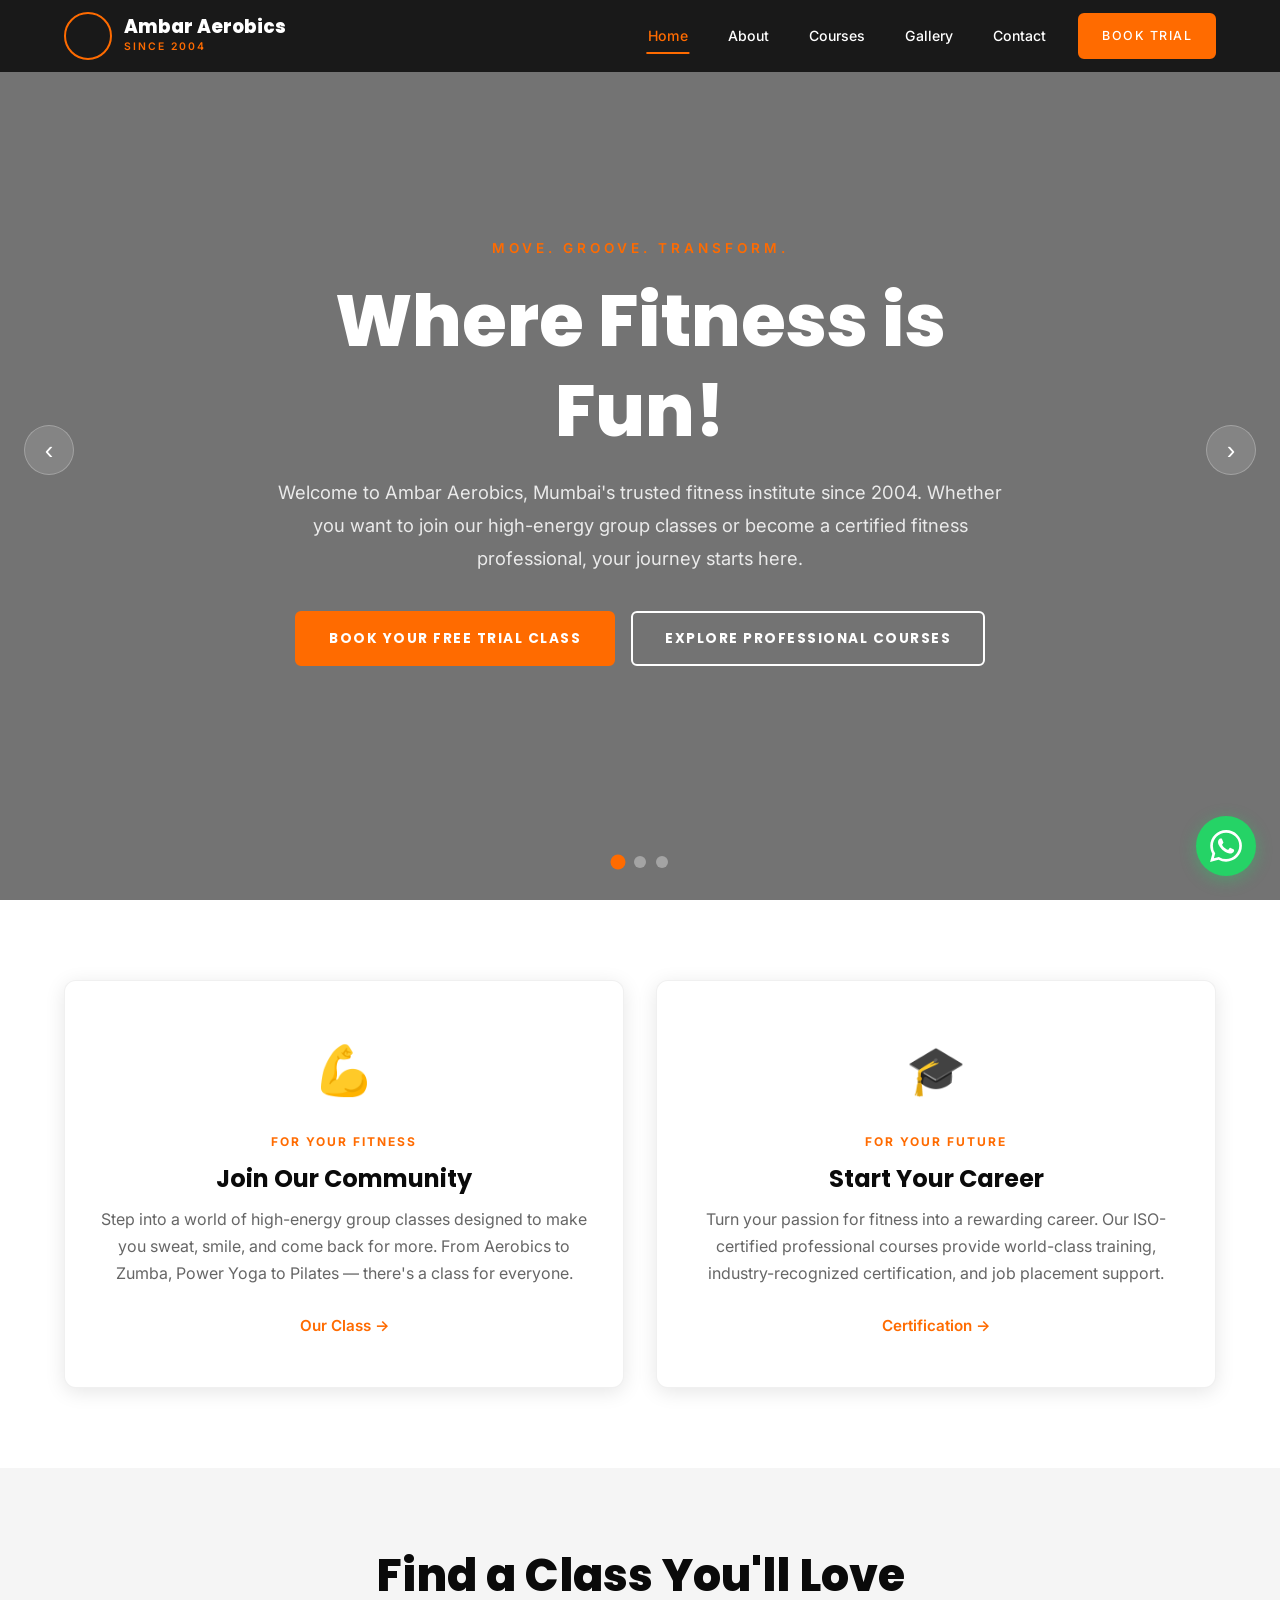
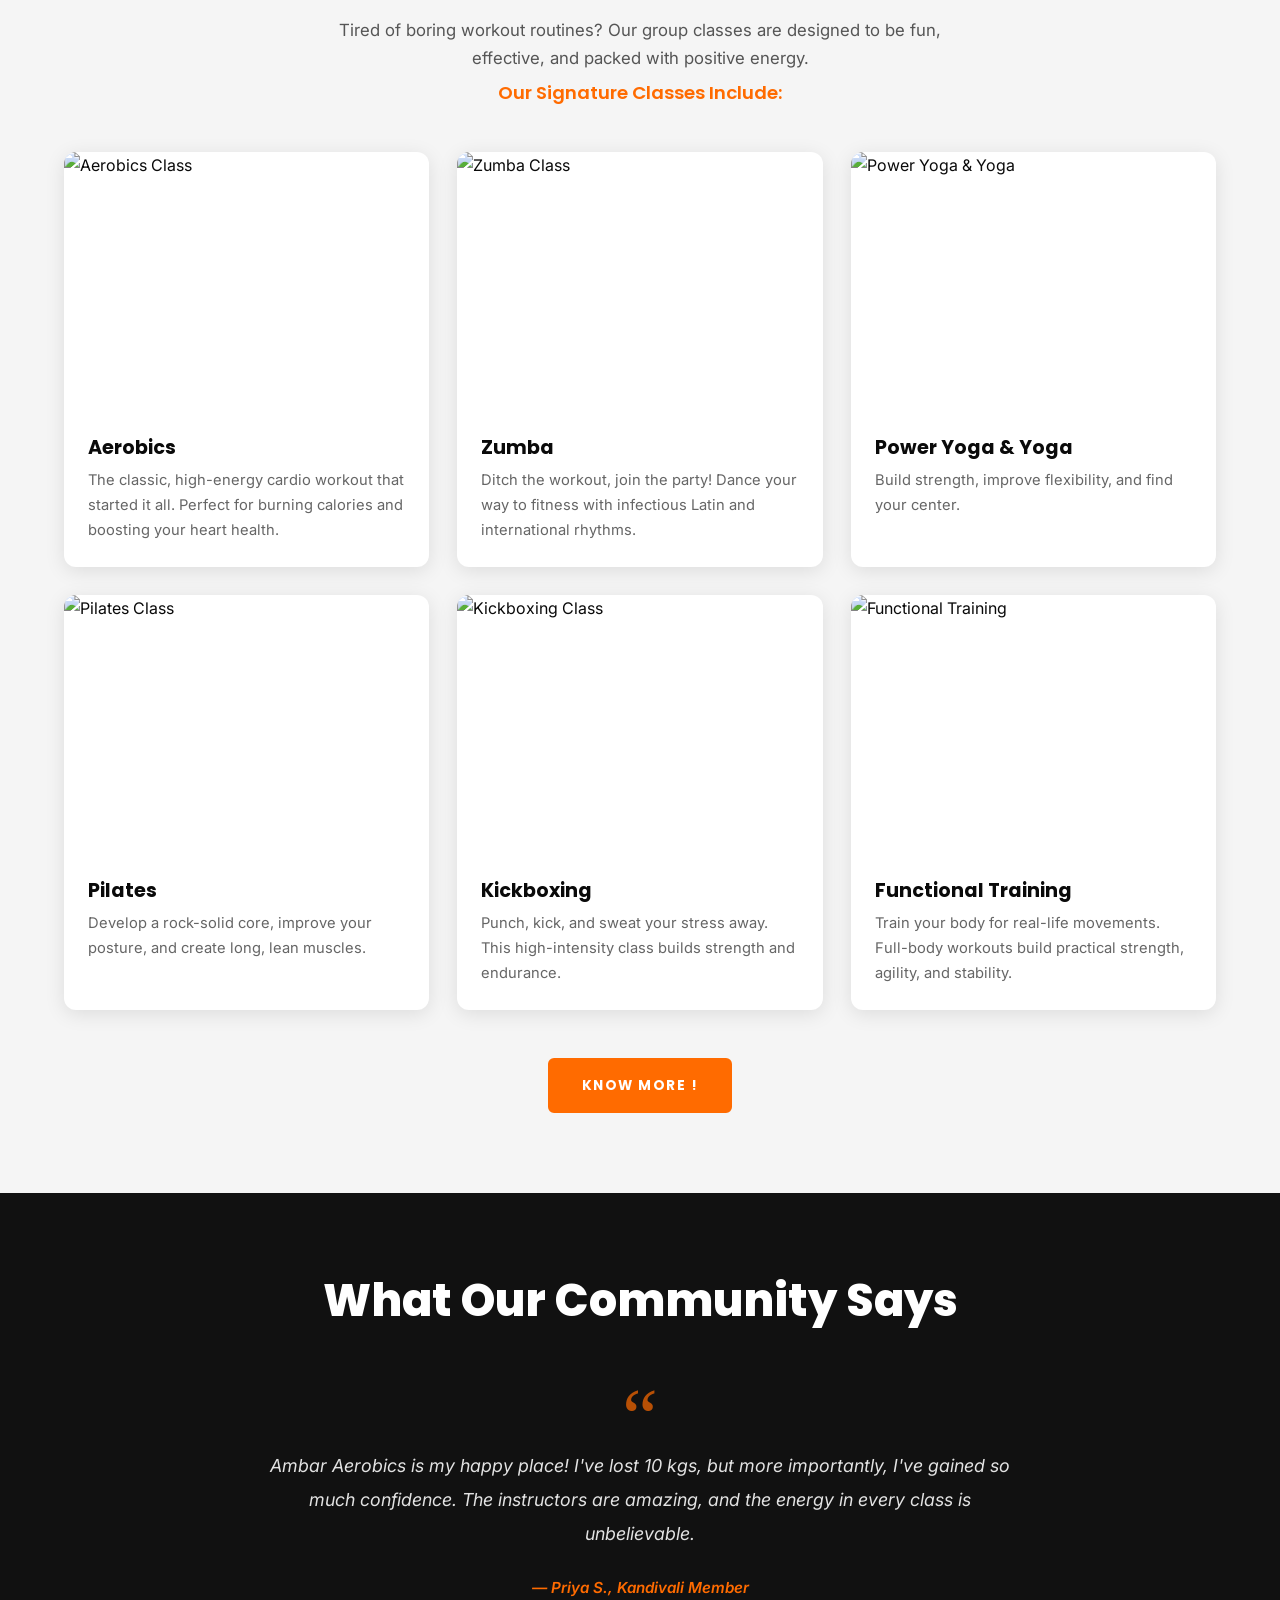
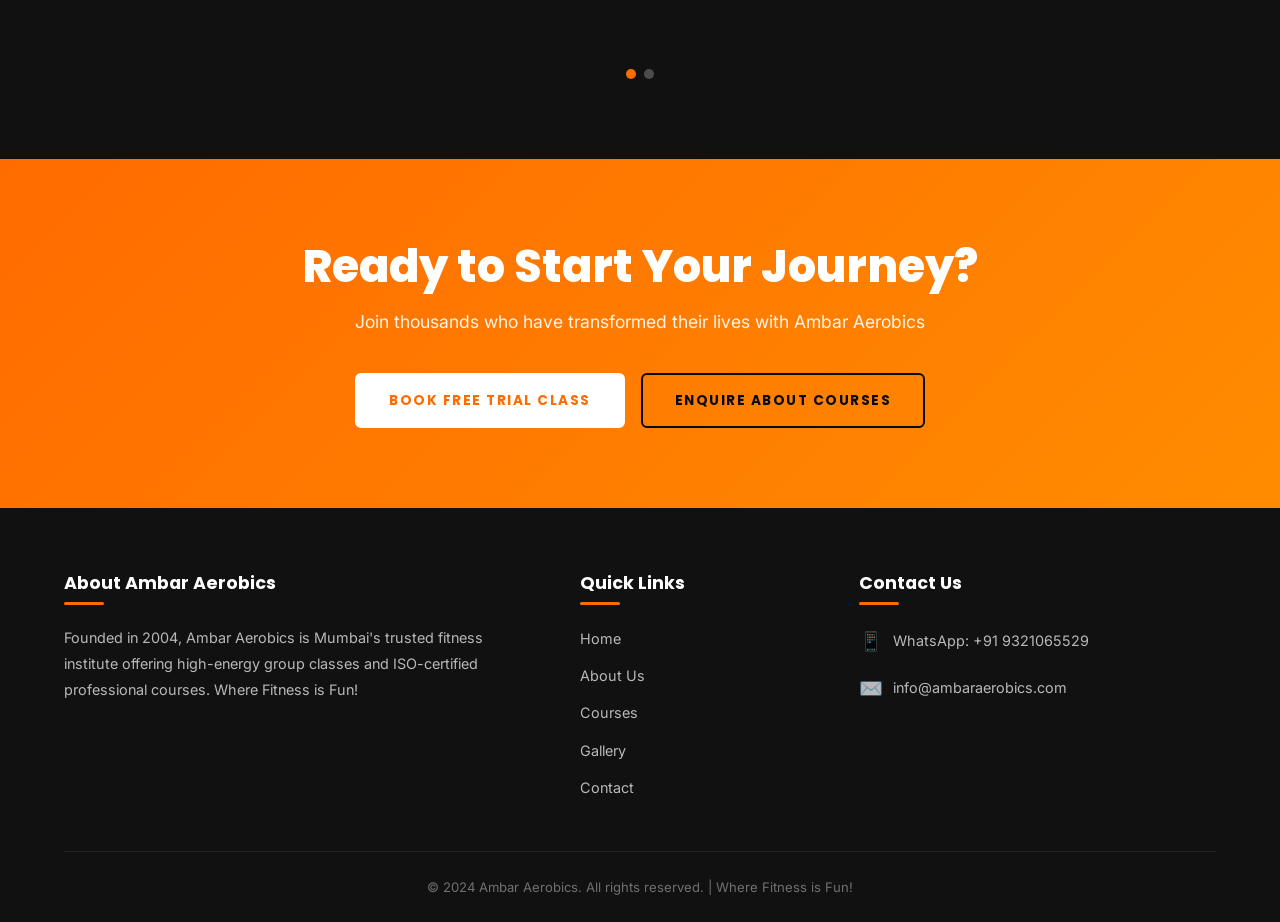
==== index.html @ 3e46b50f "Initial commit" ====
<!DOCTYPE html>
<html lang="en">
<head>
  <meta charset="UTF-8">
  <meta name="viewport" content="width=device-width, initial-scale=1.0">
  <meta name="description" content="Ambar Aerobics — Mumbai's trusted fitness institute since 2004. Join group classes like Aerobics, Zumba, Yoga, Pilates or become a certified fitness professional.">
  <title>Ambar Aerobics — Where Fitness is Fun! | Mumbai's Trusted Fitness Institute</title>
  <link rel="stylesheet" href="css/style.css">
</head>
<body>

  <!-- ========== NAVBAR ========== -->
  <nav class="navbar" id="navbar">
    <div class="container">
      <a href="index.html" class="nav-brand">
        <img src="images/logo.jpeg" alt="Ambar Aerobics Logo" loading="lazy">
        <div class="nav-brand-text">
          <span class="brand-name">Ambar Aerobics</span>
          <span class="brand-sub">Since 2004</span>
        </div>
      </a>
      <button class="hamburger" aria-label="Toggle navigation">☰</button>
      <div class="nav-links">
        <a href="index.html">Home</a>
        <a href="about.html">About</a>
        <a href="courses.html">Courses</a>
        <a href="gallery.html">Gallery</a>
        <a href="contact.html">Contact</a>
        <a href="contact.html" class="btn btn-primary">Book Trial</a>
      </div>
    </div>
  </nav>

  <!-- ========== HERO SECTION ========== -->
  <section class="hero" id="hero">
    <div class="hero-slider">
      <div class="hero-slide active" style="background-image: url('https://images.unsplash.com/photo-1571019613454-1cb2f99b2d8b?q=80&w=1800&auto=format&fit=crop');"></div>
      <div class="hero-slide" style="background-image: url('https://images.unsplash.com/photo-1548690312-e3b507d8c110?q=80&w=1800&auto=format&fit=crop');"></div>
      <div class="hero-slide" style="background-image: url('https://images.unsplash.com/photo-1540497077202-7c8a3999166f?q=80&w=1800&auto=format&fit=crop');"></div>
    </div>
    <div class="hero-overlay"></div>

    <div class="hero-content">
      <span class="hero-label">Move. Groove. Transform.</span>
      <h1>Where Fitness is Fun!</h1>
      <p>Welcome to Ambar Aerobics, Mumbai's trusted fitness institute since 2004. Whether you want to join our high-energy group classes or become a certified fitness professional, your journey starts here.</p>
      <div class="hero-buttons">
        <a href="contact.html" class="btn btn-primary">Book Your FREE Trial Class</a>
        <a href="courses.html" class="btn btn-ghost">Explore Professional Courses</a>
      </div>
    </div>

    <button class="hero-arrow prev" aria-label="Previous slide">&#8249;</button>
    <button class="hero-arrow next" aria-label="Next slide">&#8250;</button>

    <div class="hero-dots">
      <button class="hero-dot active" aria-label="Go to slide 1"></button>
      <button class="hero-dot" aria-label="Go to slide 2"></button>
      <button class="hero-dot" aria-label="Go to slide 3"></button>
    </div>
  </section>

  <!-- ========== TWO CARDS SECTION ========== -->
  <section class="two-cards section-padding" id="two-cards">
    <div class="container">
      <div class="two-cards-grid">
        <div class="two-card">
          <span class="card-emoji">💪</span>
          <span class="card-label">For Your Fitness</span>
          <h3>Join Our Community</h3>
          <p>Step into a world of high-energy group classes designed to make you sweat, smile, and come back for more. From Aerobics to Zumba, Power Yoga to Pilates — there's a class for everyone.</p>
          <a href="contact.html" class="card-link">Our Class →</a>
        </div>
        <div class="two-card">
          <span class="card-emoji">🎓</span>
          <span class="card-label">For Your Future</span>
          <h3>Start Your Career</h3>
          <p>Turn your passion for fitness into a rewarding career. Our ISO-certified professional courses provide world-class training, industry-recognized certification, and job placement support.</p>
          <a href="courses.html" class="card-link">Certification →</a>
        </div>
      </div>
    </div>
  </section>

  <!-- ========== CLASSES GRID ========== -->
  <section class="classes-section section-padding" id="classes">
    <div class="container">
      <div class="section-header">
        <h2>Find a Class You'll Love</h2>
        <p>Tired of boring workout routines? Our group classes are designed to be fun, effective, and packed with positive energy.</p>
        <h3>Our Signature Classes Include:</h3>
      </div>

      <div class="classes-grid">
        <div class="class-card">
          <img src="https://e1.pxfuel.com/desktop-wallpaper/224/149/desktop-wallpaper-aerobics-aerobic.jpg" alt="Aerobics Class" loading="lazy">
          <div class="class-card-body">
            <h3>Aerobics</h3>
            <p>The classic, high-energy cardio workout that started it all. Perfect for burning calories and boosting your heart health.</p>
          </div>
        </div>
        <div class="class-card">
          <img src="https://media.istockphoto.com/id/485457702/photo/kickboxing-class.jpg?s=612x612&w=0&k=20&c=kY1VcIXYIoWFGN4fEH0fjs4ou0a2CyVv_e_tvgJFcYo=" alt="Zumba Class" loading="lazy">
          <div class="class-card-body">
            <h3>Zumba</h3>
            <p>Ditch the workout, join the party! Dance your way to fitness with infectious Latin and international rhythms.</p>
          </div>
        </div>
        <div class="class-card">
          <img src="https://t3.ftcdn.net/jpg/03/27/38/44/360_F_327384402_NzqnEUPS2qjwBzs7imQZPN9wRd4B6c4K.jpg" alt="Power Yoga & Yoga" loading="lazy">
          <div class="class-card-body">
            <h3>Power Yoga &amp; Yoga</h3>
            <p>Build strength, improve flexibility, and find your center.</p>
          </div>
        </div>
        <div class="class-card">
          <img src="https://images.ctfassets.net/ipjoepkmtnha/46EH5kpyNtUfIhJmtWwrTu/e3d099cd2abfc864a68bed508a250cb9/pilates-at-home-article-hero-02.jpg" alt="Pilates Class" loading="lazy">
          <div class="class-card-body">
            <h3>Pilates</h3>
            <p>Develop a rock-solid core, improve your posture, and create long, lean muscles.</p>
          </div>
        </div>
        <div class="class-card">
          <img src="https://www.sustainhealth.fit/wp-content/uploads/2020/07/Here%E2%80%99s-Why-You-Should-Get-Into-Kickboxing-scaled.jpg" alt="Kickboxing Class" loading="lazy">
          <div class="class-card-body">
            <h3>Kickboxing</h3>
            <p>Punch, kick, and sweat your stress away. This high-intensity class builds strength and endurance.</p>
          </div>
        </div>
        <div class="class-card">
          <img src="https://images.unsplash.com/photo-1571019613454-1cb2f99b2d8b?q=80&w=1800&auto=format&fit=crop" alt="Functional Training" loading="lazy">
          <div class="class-card-body">
            <h3>Functional Training</h3>
            <p>Train your body for real-life movements. Full-body workouts build practical strength, agility, and stability.</p>
          </div>
        </div>
      </div>

      <div class="classes-cta">
        <a href="about.html" class="btn btn-primary">Know More !</a>
      </div>
    </div>
  </section>

  <!-- ========== TESTIMONIALS ========== -->
  <section class="testimonials section-padding" id="testimonials">
    <div class="container">
      <div class="section-header">
        <h2 style="color: var(--white);">What Our Community Says</h2>
      </div>

      <div class="testimonial-slider">
        <div class="testimonial-slide active">
          <div class="testimonial-quote-mark">&ldquo;</div>
          <blockquote>Ambar Aerobics is my happy place! I've lost 10 kgs, but more importantly, I've gained so much confidence. The instructors are amazing, and the energy in every class is unbelievable.</blockquote>
          <span class="testimonial-author">— Priya S., Kandivali Member</span>
        </div>
        <div class="testimonial-slide">
          <div class="testimonial-quote-mark">&ldquo;</div>
          <blockquote>I took the Yoga Teacher Training course here. The curriculum was so detailed, and Mr. Ambar's personal guidance was priceless. I got a job at a top studio just one month after graduating. Thank you!</blockquote>
          <span class="testimonial-author">— Rohan V., Certified Instructor</span>
        </div>
      </div>

      <div class="testimonial-dots">
        <button class="testimonial-dot active" aria-label="Testimonial 1"></button>
        <button class="testimonial-dot" aria-label="Testimonial 2"></button>
      </div>
    </div>
  </section>

  <!-- ========== CTA BANNER ========== -->
  <section class="cta-banner section-padding" id="cta-banner">
    <div class="container">
      <h2>Ready to Start Your Journey?</h2>
      <p>Join thousands who have transformed their lives with Ambar Aerobics</p>
      <div class="hero-buttons">
        <a href="https://wa.me/919321065529?text=Hello!%20I%20want%20to%20book%20a%20FREE%20trial%20class%20at%20Ambar%20Aerobics" target="_blank" rel="noopener" class="btn btn-white">Book FREE Trial Class</a>
        <a href="https://wa.me/919321065529?text=Hello!%20I%20want%20to%20know%20more%20about%20professional%20courses%20at%20Ambar%20Aerobics" target="_blank" rel="noopener" class="btn btn-dark-outline" style="border-color: var(--dark); color: var(--dark);">Enquire About Courses</a>
      </div>
    </div>
  </section>

  <!-- ========== FOOTER ========== -->
  <footer class="site-footer">
    <div class="container">
      <div class="footer-grid">
        <div class="footer-col">
          <h4>About Ambar Aerobics</h4>
          <p>Founded in 2004, Ambar Aerobics is Mumbai's trusted fitness institute offering high-energy group classes and ISO-certified professional courses. Where Fitness is Fun!</p>
        </div>
        <div class="footer-col">
          <h4>Quick Links</h4>
          <ul>
            <li><a href="index.html">Home</a></li>
            <li><a href="about.html">About Us</a></li>
            <li><a href="courses.html">Courses</a></li>
            <li><a href="gallery.html">Gallery</a></li>
            <li><a href="contact.html">Contact</a></li>
          </ul>
        </div>
        <div class="footer-col">
          <h4>Contact Us</h4>
          <div class="footer-contact-item">
            <span>📱</span>
            <a href="https://wa.me/919321065529" target="_blank" rel="noopener">WhatsApp: +91 9321065529</a>
          </div>
          <div class="footer-contact-item">
            <span>✉️</span>
            <a href="mailto:info@ambaraerobics.com">info@ambaraerobics.com</a>
          </div>
        </div>
      </div>
      <div class="footer-bottom">
        &copy; 2024 Ambar Aerobics. All rights reserved. | Where Fitness is Fun!
      </div>
    </div>
  </footer>

  <!-- ========== WHATSAPP FLOATING BUTTON ========== -->
  <a href="https://wa.me/919321065529?text=Hello!%20I%20want%20to%20know%20more%20about%20Ambar%20Aerobics" target="_blank" rel="noopener" class="whatsapp-float" aria-label="Chat on WhatsApp">
    <svg xmlns="http://www.w3.org/2000/svg" viewBox="0 0 24 24"><path d="M17.472 14.382c-.297-.149-1.758-.867-2.03-.967-.273-.099-.471-.148-.67.15-.197.297-.767.966-.94 1.164-.173.199-.347.223-.644.075-.297-.15-1.255-.463-2.39-1.475-.883-.788-1.48-1.761-1.653-2.059-.173-.297-.018-.458.13-.606.134-.133.298-.347.446-.52.149-.174.198-.298.298-.497.099-.198.05-.371-.025-.52-.075-.149-.669-1.612-.916-2.207-.242-.579-.487-.5-.669-.51-.173-.008-.371-.01-.57-.01-.198 0-.52.074-.792.372-.272.297-1.04 1.016-1.04 2.479 0 1.462 1.065 2.875 1.213 3.074.149.198 2.096 3.2 5.077 4.487.709.306 1.262.489 1.694.625.712.227 1.36.195 1.871.118.571-.085 1.758-.719 2.006-1.413.248-.694.248-1.289.173-1.413-.074-.124-.272-.198-.57-.347m-5.421 7.403h-.004a9.87 9.87 0 01-5.031-1.378l-.361-.214-3.741.982.998-3.648-.235-.374a9.86 9.86 0 01-1.51-5.26c.001-5.45 4.436-9.884 9.888-9.884 2.64 0 5.122 1.03 6.988 2.898a9.825 9.825 0 012.893 6.994c-.003 5.45-4.437 9.884-9.885 9.884m8.413-18.297A11.815 11.815 0 0012.05 0C5.495 0 .16 5.335.157 11.892c0 2.096.547 4.142 1.588 5.945L.057 24l6.305-1.654a11.882 11.882 0 005.683 1.448h.005c6.554 0 11.89-5.335 11.893-11.893a11.821 11.821 0 00-3.48-8.413z"/></svg>
  </a>

  <!-- ========== SCROLL TO TOP ========== -->
  <button class="scroll-top" aria-label="Scroll to top">↑</button>

  <script src="js/main.js"></script>
</body>
</html>
---- css/style.css ----
/* ========================================
   AMBAR AEROBICS — MASTER STYLESHEET
   ======================================== */

/* ---------- Google Fonts ---------- */
@import url('https://fonts.googleapis.com/css2?family=Poppins:wght@400;600;700;800&family=Inter:wght@300;400;500;600&display=swap');

/* ---------- CSS Custom Properties ---------- */
:root {
  --orange: #FF6B00;
  --orange-dark: #e05e00;
  --orange-light: #FF8C00;
  --dark: #0a0a0a;
  --dark-alt: #111111;
  --dark-card: #1a1a1a;
  --grey: #f5f5f5;
  --grey-mid: #e0e0e0;
  --white: #ffffff;
  --text-muted: #b0b0b0;
  --shadow: 0 4px 20px rgba(0, 0, 0, 0.1);
  --shadow-lg: 0 8px 32px rgba(0, 0, 0, 0.15);
  --radius: 6px;
  --transition: 0.3s ease;
  --font-heading: 'Poppins', sans-serif;
  --font-body: 'Inter', 'Open Sans', sans-serif;
  --container: 1200px;
}

/* ---------- Reset & Base ---------- */
*,
*::before,
*::after {
  margin: 0;
  padding: 0;
  box-sizing: border-box;
}

html {
  scroll-behavior: smooth;
  font-size: 16px;
}

body {
  font-family: var(--font-body);
  color: var(--dark);
  background: var(--white);
  line-height: 1.7;
  overflow-x: hidden;
  -webkit-font-smoothing: antialiased;
}

img {
  max-width: 100%;
  display: block;
}

a {
  text-decoration: none;
  color: inherit;
  transition: color var(--transition);
}

ul {
  list-style: none;
}

h1, h2, h3, h4, h5, h6 {
  font-family: var(--font-heading);
  font-weight: 700;
  line-height: 1.25;
}

/* Focus accessibility */
a:focus-visible,
button:focus-visible,
input:focus-visible,
select:focus-visible,
textarea:focus-visible {
  outline: 2px solid var(--orange);
  outline-offset: 2px;
}

/* ---------- Utility ---------- */
.container {
  width: 90%;
  max-width: var(--container);
  margin: 0 auto;
}

.section-padding {
  padding: 50px 0;
}

.section-header {
  text-align: center;
  margin-bottom: 48px;
}

.section-header h2 {
  font-size: clamp(1.8rem, 4vw, 2.8rem);
  font-weight: 800;
  margin-bottom: 12px;
}

.section-header p {
  font-size: 1.05rem;
  color: #555;
  max-width: 640px;
  margin: 0 auto;
}

.section-header h3 {
  font-size: 1.15rem;
  font-weight: 600;
  margin-top: 8px;
  color: var(--orange);
}

/* ---------- Buttons ---------- */
.btn {
  display: inline-block;
  padding: 14px 32px;
  font-family: var(--font-heading);
  font-size: 0.85rem;
  font-weight: 700;
  text-transform: uppercase;
  letter-spacing: 1.5px;
  border-radius: var(--radius);
  cursor: pointer;
  transition: all var(--transition);
  border: 2px solid transparent;
  text-align: center;
}

.btn-primary {
  background: var(--orange);
  color: var(--white);
  border-color: var(--orange);
}

.btn-primary:hover {
  background: var(--orange-dark);
  border-color: var(--orange-dark);
  transform: translateY(-2px);
  box-shadow: 0 6px 20px rgba(255, 107, 0, 0.35);
}

.btn-ghost {
  background: transparent;
  color: var(--white);
  border-color: var(--white);
}

.btn-ghost:hover {
  background: var(--orange);
  border-color: var(--orange);
  transform: translateY(-2px);
}

.btn-white {
  background: var(--white);
  color: var(--orange);
  border-color: var(--white);
}

.btn-white:hover {
  background: var(--grey);
  transform: translateY(-2px);
  box-shadow: 0 6px 20px rgba(255, 255, 255, 0.25);
}

.btn-dark-outline {
  background: transparent;
  color: var(--dark);
  border-color: var(--dark);
}

.btn-dark-outline:hover {
  background: var(--dark);
  color: var(--white);
  transform: translateY(-2px);
}

.btn-orange-outline {
  background: transparent;
  color: var(--orange);
  border-color: var(--orange);
}

.btn-orange-outline:hover {
  background: var(--orange);
  color: var(--white);
  transform: translateY(-2px);
}

/* ============================================
   NAVBAR
   ============================================ */
.navbar {
  position: fixed;
  top: 0;
  left: 0;
  width: 100%;
  z-index: 1000;
  padding: 12px 0;
  transition: all var(--transition);
  background: rgba(10, 10, 10, 0.85);
  backdrop-filter: blur(12px);
  -webkit-backdrop-filter: blur(12px);
}

.navbar.scrolled {
  background: rgba(10, 10, 10, 0.97);
  box-shadow: 0 2px 20px rgba(0, 0, 0, 0.4);
  padding: 8px 0;
}

.navbar .container {
  display: flex;
  align-items: center;
  justify-content: space-between;
}

.nav-brand {
  display: flex;
  align-items: center;
  gap: 12px;
}

.nav-brand img {
  width: 48px;
  height: 48px;
  border-radius: 50%;
  object-fit: cover;
  border: 2px solid var(--orange);
}

.nav-brand-text {
  display: flex;
  flex-direction: column;
}

.nav-brand-text .brand-name {
  color: var(--white);
  font-family: var(--font-heading);
  font-weight: 800;
  font-size: 1.15rem;
  line-height: 1.2;
}

.nav-brand-text .brand-sub {
  color: var(--orange);
  font-size: 0.65rem;
  text-transform: uppercase;
  letter-spacing: 2px;
  font-weight: 600;
}

.nav-links {
  display: flex;
  align-items: center;
  gap: 8px;
}

.nav-links a {
  color: var(--white);
  font-family: var(--font-body);
  font-size: 0.88rem;
  font-weight: 500;
  padding: 8px 16px;
  border-radius: var(--radius);
  transition: all var(--transition);
  position: relative;
}

.nav-links a::after {
  content: '';
  position: absolute;
  bottom: 2px;
  left: 50%;
  transform: translateX(-50%);
  width: 0;
  height: 2px;
  background: var(--orange);
  transition: width var(--transition);
}

.nav-links a:hover::after,
.nav-links a.active::after {
  width: 60%;
}

.nav-links a.active {
  color: var(--orange);
}

.nav-links .btn {
  padding: 10px 22px;
  font-size: 0.78rem;
  margin-left: 8px;
}

.nav-links .btn::after {
  display: none;
}

.hamburger {
  display: none;
  background: none;
  border: none;
  color: var(--white);
  font-size: 1.8rem;
  cursor: pointer;
  padding: 4px;
  line-height: 1;
}

/* Mobile nav */
@media (max-width: 768px) {
  .hamburger {
    display: block;
  }

  .nav-links {
    position: absolute;
    top: 100%;
    left: 0;
    width: 100%;
    flex-direction: column;
    background: rgba(10, 10, 10, 0.98);
    backdrop-filter: blur(16px);
    padding: 0;
    max-height: 0;
    overflow: hidden;
    transition: max-height 0.4s ease, padding 0.4s ease;
  }

  .nav-links.open {
    max-height: 500px;
    padding: 20px 0;
    border-top: 1px solid rgba(255, 255, 255, 0.1);
  }

  .nav-links a {
    padding: 14px 24px;
    width: 100%;
    text-align: center;
    font-size: 1rem;
  }

  .nav-links .btn {
    margin: 8px 24px 0;
    width: calc(100% - 48px);
  }
}

/* ============================================
   HERO SECTION (HOME)
   ============================================ */
.hero {
  position: relative;
  width: 100%;
  height: 100vh;
  min-height: 600px;
  overflow: hidden;
  display: flex;
  align-items: center;
  justify-content: center;
}

.hero-slider {
  position: absolute;
  inset: 0;
  z-index: 0;
}

.hero-slide {
  position: absolute;
  inset: 0;
  background-size: cover;
  background-position: center;
  opacity: 0;
  transition: opacity 1s ease;
}

.hero-slide.active {
  opacity: 1;
}

.hero-overlay {
  position: absolute;
  inset: 0;
  background: rgba(0, 0, 0, 0.55);
  z-index: 1;
}

.hero-content {
  position: relative;
  z-index: 2;
  text-align: center;
  color: var(--white);
  max-width: 800px;
  padding: 0 20px;
}

.hero-content .hero-label {
  display: inline-block;
  font-size: 0.85rem;
  text-transform: uppercase;
  letter-spacing: 4px;
  color: var(--orange);
  font-weight: 600;
  margin-bottom: 16px;
  animation: fadeInDown 0.8s ease both;
}

.hero-content h1 {
  font-size: clamp(2.5rem, 6vw, 4.5rem);
  font-weight: 800;
  margin-bottom: 20px;
  animation: fadeInDown 0.8s 0.2s ease both;
}

.hero-content p {
  font-size: clamp(0.95rem, 2vw, 1.15rem);
  color: rgba(255, 255, 255, 0.85);
  margin-bottom: 36px;
  line-height: 1.8;
  animation: fadeInDown 0.8s 0.4s ease both;
}

.hero-buttons {
  display: flex;
  gap: 16px;
  justify-content: center;
  flex-wrap: wrap;
  animation: fadeInDown 0.8s 0.6s ease both;
}

/* Hero slider arrows */
.hero-arrow {
  position: absolute;
  top: 50%;
  transform: translateY(-50%);
  z-index: 3;
  background: rgba(255, 255, 255, 0.12);
  border: 1px solid rgba(255, 255, 255, 0.25);
  color: var(--white);
  font-size: 1.6rem;
  width: 50px;
  height: 50px;
  border-radius: 50%;
  cursor: pointer;
  transition: all var(--transition);
  display: flex;
  align-items: center;
  justify-content: center;
  backdrop-filter: blur(4px);
}

.hero-arrow:hover {
  background: var(--orange);
  border-color: var(--orange);
}

.hero-arrow.prev {
  left: 24px;
}

.hero-arrow.next {
  right: 24px;
}

/* Hero dots */
.hero-dots {
  position: absolute;
  bottom: 32px;
  left: 50%;
  transform: translateX(-50%);
  z-index: 3;
  display: flex;
  gap: 10px;
}

.hero-dot {
  width: 12px;
  height: 12px;
  border-radius: 50%;
  background: rgba(255, 255, 255, 0.35);
  border: none;
  cursor: pointer;
  transition: all var(--transition);
}

.hero-dot.active {
  background: var(--orange);
  transform: scale(1.25);
}

/* ============================================
   PAGE HERO (Sub-pages)
   ============================================ */
.page-hero {
  position: relative;
  width: 100%;
  height: 60vh;
  min-height: 350px;
  display: flex;
  align-items: center;
  justify-content: center;
  background-size: cover;
  background-position: center;
  text-align: center;
}

.page-hero::before {
  content: '';
  position: absolute;
  inset: 0;
  background: rgba(0, 0, 0, 0.6);
}

.page-hero-content {
  position: relative;
  z-index: 1;
  color: var(--white);
  padding: 0 20px;
}

.page-hero-content h1 {
  font-size: clamp(2.2rem, 5vw, 3.8rem);
  font-weight: 800;
  margin-bottom: 12px;
}

.page-hero-content p {
  font-size: 1.1rem;
  color: rgba(255, 255, 255, 0.8);
  max-width: 600px;
  margin: 0 auto;
}

/* ============================================
   TWO CARDS SECTION (Home)
   ============================================ */
.two-cards {
  background: var(--white);
}

.two-cards-grid {
  display: grid;
  grid-template-columns: repeat(2, 1fr);
  gap: 32px;
}

.two-card {
  background: var(--white);
  border-radius: 12px;
  padding: 48px 36px;
  box-shadow: var(--shadow);
  text-align: center;
  transition: all var(--transition);
  border: 1px solid rgba(0, 0, 0, 0.06);
}

.two-card:hover {
  transform: translateY(-4px);
  box-shadow: var(--shadow-lg);
}

.two-card .card-emoji {
  font-size: 3rem;
  margin-bottom: 16px;
  display: block;
}

.two-card .card-label {
  display: inline-block;
  font-size: 0.75rem;
  text-transform: uppercase;
  letter-spacing: 2px;
  color: var(--orange);
  font-weight: 700;
  margin-bottom: 12px;
}

.two-card h3 {
  font-size: 1.5rem;
  margin-bottom: 12px;
}

.two-card p {
  color: #666;
  margin-bottom: 24px;
  line-height: 1.7;
}

.two-card .card-link {
  color: var(--orange);
  font-weight: 600;
  font-size: 0.95rem;
  transition: all var(--transition);
}

.two-card .card-link:hover {
  letter-spacing: 1px;
}

@media (max-width: 768px) {
  .two-cards-grid {
    grid-template-columns: 1fr;
  }
}

/* ============================================
   CLASSES GRID
   ============================================ */
.classes-section {
  background: var(--grey);
}

.classes-grid {
  display: grid;
  grid-template-columns: repeat(3, 1fr);
  gap: 28px;
}

.class-card {
  background: var(--white);
  border-radius: 12px;
  overflow: hidden;
  box-shadow: var(--shadow);
  transition: all var(--transition);
}

.class-card:hover {
  transform: translateY(-6px) scale(1.01);
  box-shadow: var(--shadow-lg);
}

.class-card img {
  width: 100%;
  height: 260px;
  object-fit: cover;
}

.class-card-body {
  padding: 24px;
}

.class-card-body h3 {
  font-size: 1.2rem;
  margin-bottom: 8px;
}

.class-card-body p {
  color: #666;
  font-size: 0.92rem;
  line-height: 1.7;
}

.classes-cta {
  text-align: center;
  margin-top: 48px;
}

@media (max-width: 1024px) {
  .classes-grid {
    grid-template-columns: repeat(2, 1fr);
  }
}

@media (max-width: 768px) {
  .classes-grid {
    grid-template-columns: 1fr;
  }
}

/* ============================================
   TESTIMONIALS
   ============================================ */
.testimonials {
  background: var(--dark-alt);
  color: var(--white);
  overflow: hidden;
}

.testimonial-slider {
  position: relative;
  max-width: 800px;
  margin: 0 auto;
  min-height: 260px;
}

.testimonial-slide {
  position: absolute;
  inset: 0;
  opacity: 0;
  transition: opacity 0.8s ease;
  display: flex;
  flex-direction: column;
  align-items: center;
  text-align: center;
  padding: 0 20px;
}

.testimonial-slide.active {
  opacity: 1;
}

.testimonial-quote-mark {
  font-size: 5rem;
  color: var(--orange);
  font-family: Georgia, serif;
  line-height: 1;
  margin-bottom: -8px;
  opacity: 0.7;
}

.testimonial-slide blockquote {
  font-size: 1.12rem;
  line-height: 1.9;
  color: rgba(255, 255, 255, 0.88);
  font-style: italic;
  margin-bottom: 24px;
}

.testimonial-slide .testimonial-author {
  color: var(--orange);
  font-weight: 600;
  font-style: italic;
  font-size: 0.95rem;
}

.testimonial-dots {
  display: flex;
  justify-content: center;
  gap: 8px;
  margin-top: 32px;
}

.testimonial-dot {
  width: 10px;
  height: 10px;
  border-radius: 50%;
  background: rgba(255, 255, 255, 0.25);
  border: none;
  cursor: pointer;
  transition: all var(--transition);
}

.testimonial-dot.active {
  background: var(--orange);
}

/* ============================================
   CTA BANNER
   ============================================ */
.cta-banner {
  background: linear-gradient(135deg, var(--orange) 0%, var(--orange-light) 100%);
  color: var(--white);
  text-align: center;
}

.cta-banner h2 {
  font-size: clamp(1.8rem, 4vw, 2.8rem);
  font-weight: 800;
  margin-bottom: 12px;
}

.cta-banner p {
  font-size: 1.1rem;
  opacity: 0.92;
  margin-bottom: 36px;
}

.cta-banner .hero-buttons {
  justify-content: center;
}

/* ============================================
   ABOUT PAGE — STORY
   ============================================ */
.story-section {
  background: var(--white);
}

.story-grid {
  display: grid;
  grid-template-columns: 1fr 1fr;
  gap: 48px;
  align-items: center;
}

.story-text h2 {
  font-size: clamp(1.6rem, 3vw, 2.4rem);
  margin-bottom: 20px;
}

.story-text p {
  color: #555;
  margin-bottom: 16px;
  line-height: 1.8;
}

.story-text h3 {
  font-size: 1.15rem;
  color: var(--orange);
  margin-top: 24px;
  margin-bottom: 8px;
}

.story-image img {
  border-radius: 16px;
  width: 100%;
  height: auto;
  box-shadow: var(--shadow-lg);
}

@media (max-width: 768px) {
  .story-grid {
    grid-template-columns: 1fr;
  }

  .story-image {
    order: -1;
  }
}

/* ============================================
   WHY CHOOSE US (4 Feature Cards)
   ============================================ */
.features-section {
  background: var(--grey);
}

.features-grid {
  display: grid;
  grid-template-columns: repeat(4, 1fr);
  gap: 24px;
}

.feature-card {
  background: var(--white);
  border-radius: 12px;
  padding: 40px 24px;
  text-align: center;
  box-shadow: var(--shadow);
  transition: all var(--transition);
}

.feature-card:hover {
  transform: translateY(-4px);
  box-shadow: var(--shadow-lg);
}

.feature-card .feature-emoji {
  font-size: 2.8rem;
  margin-bottom: 16px;
  display: block;
}

.feature-card h3 {
  font-size: 1.1rem;
  margin-bottom: 10px;
}

.feature-card p {
  color: #666;
  font-size: 0.9rem;
  line-height: 1.7;
}

@media (max-width: 1024px) {
  .features-grid {
    grid-template-columns: repeat(2, 1fr);
  }
}

@media (max-width: 768px) {
  .features-grid {
    grid-template-columns: 1fr 1fr;
    gap: 16px;
  }
}

/* ============================================
   COURSES PAGE
   ============================================ */
.why-certify {
  background: var(--white);
}

.why-certify-content {
  max-width: 800px;
  margin: 0 auto;
}

.check-list {
  margin-top: 32px;
}

.check-item {
  display: flex;
  gap: 16px;
  margin-bottom: 24px;
  align-items: flex-start;
}

.check-icon {
  flex-shrink: 0;
  width: 32px;
  height: 32px;
  border-radius: 50%;
  background: var(--orange);
  color: var(--white);
  display: flex;
  align-items: center;
  justify-content: center;
  font-weight: 700;
  font-size: 1rem;
}

.check-item h3 {
  font-size: 1.05rem;
  margin-bottom: 4px;
}

.check-item p {
  color: #666;
  font-size: 0.92rem;
  line-height: 1.6;
}

/* Course Cards */
.courses-grid {
  display: grid;
  grid-template-columns: repeat(2, 1fr);
  gap: 28px;
}

.course-card {
  background: var(--white);
  border-radius: 12px;
  padding: 36px 32px;
  box-shadow: var(--shadow);
  border-top: 4px solid var(--orange);
  transition: all var(--transition);
}

.course-card:hover {
  transform: translateY(-4px);
  box-shadow: var(--shadow-lg);
}

.course-card h3 {
  font-size: 1.3rem;
  margin-bottom: 16px;
  color: var(--dark);
}

.course-card ul {
  margin-bottom: 24px;
}

.course-card ul li {
  position: relative;
  padding-left: 24px;
  margin-bottom: 10px;
  color: #555;
  font-size: 0.92rem;
  line-height: 1.6;
}

.course-card ul li::before {
  content: '•';
  position: absolute;
  left: 0;
  color: var(--orange);
  font-weight: 700;
  font-size: 1.2rem;
  line-height: 1.4;
}

@media (max-width: 768px) {
  .courses-grid {
    grid-template-columns: 1fr;
  }
}

/* ============================================
   GALLERY PAGE
   ============================================ */
.gallery-section {
  background: var(--grey);
}

.gallery-grid {
  columns: 3;
  column-gap: 16px;
}

.gallery-item {
  break-inside: avoid;
  margin-bottom: 16px;
  border-radius: 10px;
  overflow: hidden;
  cursor: pointer;
  position: relative;
  transition: all var(--transition);
}

.gallery-item:hover {
  transform: scale(1.02);
  box-shadow: var(--shadow-lg);
}

.gallery-item::after {
  content: '';
  position: absolute;
  inset: 0;
  background: rgba(255, 107, 0, 0);
  transition: background var(--transition);
}

.gallery-item:hover::after {
  background: rgba(255, 107, 0, 0.12);
}

.gallery-item img {
  width: 100%;
  height: auto;
  display: block;
}

@media (max-width: 1024px) {
  .gallery-grid {
    columns: 2;
  }
}

@media (max-width: 768px) {
  .gallery-grid {
    columns: 1;
  }
}

/* ---------- Lightbox ---------- */
.lightbox {
  position: fixed;
  inset: 0;
  z-index: 9999;
  background: rgba(0, 0, 0, 0.92);
  display: none;
  align-items: center;
  justify-content: center;
  opacity: 0;
  transition: opacity 0.3s ease;
}

.lightbox.show {
  display: flex;
  opacity: 1;
}

.lightbox-img {
  max-width: 90vw;
  max-height: 85vh;
  border-radius: 8px;
  box-shadow: 0 0 60px rgba(0, 0, 0, 0.5);
  object-fit: contain;
}

.lightbox-close {
  position: absolute;
  top: 24px;
  right: 32px;
  background: none;
  border: none;
  color: var(--white);
  font-size: 2.5rem;
  cursor: pointer;
  transition: all var(--transition);
  line-height: 1;
  z-index: 10;
}

.lightbox-close:hover {
  color: var(--orange);
  transform: rotate(90deg);
}

.lightbox-arrow {
  position: absolute;
  top: 50%;
  transform: translateY(-50%);
  background: rgba(255, 255, 255, 0.1);
  border: 1px solid rgba(255, 255, 255, 0.2);
  color: var(--white);
  font-size: 1.8rem;
  width: 56px;
  height: 56px;
  border-radius: 50%;
  cursor: pointer;
  transition: all var(--transition);
  display: flex;
  align-items: center;
  justify-content: center;
  z-index: 10;
}

.lightbox-arrow:hover {
  background: var(--orange);
  border-color: var(--orange);
}

.lightbox-arrow.lb-prev {
  left: 24px;
}

.lightbox-arrow.lb-next {
  right: 24px;
}

/* ============================================
   CONTACT PAGE
   ============================================ */
.contact-section {
  background: var(--white);
}

.contact-grid {
  display: grid;
  grid-template-columns: 1fr 1fr;
  gap: 48px;
  align-items: start;
}

.contact-form-area h2 {
  font-size: 1.6rem;
  margin-bottom: 8px;
}

.contact-form-area > p {
  color: #666;
  margin-bottom: 32px;
  line-height: 1.7;
}

.contact-form .form-group {
  margin-bottom: 20px;
}

.contact-form label {
  display: block;
  font-weight: 600;
  font-size: 0.88rem;
  margin-bottom: 6px;
  color: var(--dark);
}

.contact-form input,
.contact-form select,
.contact-form textarea {
  width: 100%;
  padding: 14px 16px;
  border: 1px solid var(--grey-mid);
  border-radius: var(--radius);
  font-family: var(--font-body);
  font-size: 0.95rem;
  transition: border-color var(--transition);
  background: var(--grey);
  color: var(--dark);
}

.contact-form input:focus,
.contact-form select:focus,
.contact-form textarea:focus {
  border-color: var(--orange);
  background: var(--white);
}

.contact-form textarea {
  min-height: 120px;
  resize: vertical;
}

.contact-info-area {
  display: flex;
  flex-direction: column;
  gap: 28px;
}

.contact-info-area img {
  width: 100%;
  border-radius: 16px;
  box-shadow: var(--shadow-lg);
}

.branch-info h3 {
  font-size: 1.3rem;
  margin-bottom: 8px;
}

.branch-info p {
  color: #666;
  line-height: 1.7;
}

@media (max-width: 768px) {
  .contact-grid {
    grid-template-columns: 1fr;
  }
}

/* ============================================
   FOOTER
   ============================================ */
.site-footer {
  background: var(--dark-alt);
  color: rgba(255, 255, 255, 0.7);
  padding: 64px 0 0;
}

.footer-grid {
  display: grid;
  grid-template-columns: 2fr 1fr 1.5fr;
  gap: 40px;
  padding-bottom: 40px;
  border-bottom: 1px solid rgba(255, 255, 255, 0.08);
}

.footer-col h4 {
  color: var(--white);
  font-size: 1.1rem;
  margin-bottom: 20px;
  position: relative;
}

.footer-col h4::after {
  content: '';
  display: block;
  width: 40px;
  height: 3px;
  background: var(--orange);
  margin-top: 8px;
  border-radius: 2px;
}

.footer-col p {
  font-size: 0.9rem;
  line-height: 1.8;
}

.footer-col ul li {
  margin-bottom: 10px;
}

.footer-col ul li a {
  font-size: 0.9rem;
  transition: all var(--transition);
}

.footer-col ul li a:hover {
  color: var(--orange);
  padding-left: 4px;
}

.footer-contact-item {
  display: flex;
  align-items: center;
  gap: 10px;
  margin-bottom: 14px;
  font-size: 0.9rem;
}

.footer-contact-item span {
  font-size: 1.2rem;
}

.footer-bottom {
  text-align: center;
  padding: 24px 0;
  font-size: 0.82rem;
  color: rgba(255, 255, 255, 0.4);
}

@media (max-width: 768px) {
  .footer-grid {
    grid-template-columns: 1fr;
    gap: 32px;
  }
}

/* ============================================
   WHATSAPP FLOATING BUTTON
   ============================================ */
.whatsapp-float {
  position: fixed;
  bottom: 24px;
  right: 24px;
  z-index: 900;
  width: 60px;
  height: 60px;
  background: #25D366;
  border-radius: 50%;
  display: flex;
  align-items: center;
  justify-content: center;
  box-shadow: 0 4px 16px rgba(37, 211, 102, 0.4);
  transition: all var(--transition);
  text-decoration: none;
}

.whatsapp-float:hover {
  transform: scale(1.1);
  box-shadow: 0 6px 24px rgba(37, 211, 102, 0.5);
}

.whatsapp-float svg {
  width: 32px;
  height: 32px;
  fill: var(--white);
}

/* ============================================
   SCROLL TO TOP BUTTON
   ============================================ */
.scroll-top {
  position: fixed;
  bottom: 96px;
  right: 28px;
  z-index: 900;
  width: 46px;
  height: 46px;
  background: var(--orange);
  color: var(--white);
  border: none;
  border-radius: 50%;
  font-size: 1.3rem;
  cursor: pointer;
  box-shadow: 0 4px 12px rgba(255, 107, 0, 0.35);
  transition: all var(--transition);
  opacity: 0;
  pointer-events: none;
  display: flex;
  align-items: center;
  justify-content: center;
}

.scroll-top.visible {
  opacity: 1;
  pointer-events: auto;
}

.scroll-top:hover {
  background: var(--orange-dark);
  transform: translateY(-3px);
}

/* ============================================
   ANIMATIONS
   ============================================ */
@keyframes fadeInDown {
  from {
    opacity: 0;
    transform: translateY(-20px);
  }
  to {
    opacity: 1;
    transform: translateY(0);
  }
}

@keyframes fadeIn {
  from { opacity: 0; }
  to { opacity: 1; }
}

@media (min-width: 1024px) {
  .section-padding {
    padding: 80px 0;
  }
}
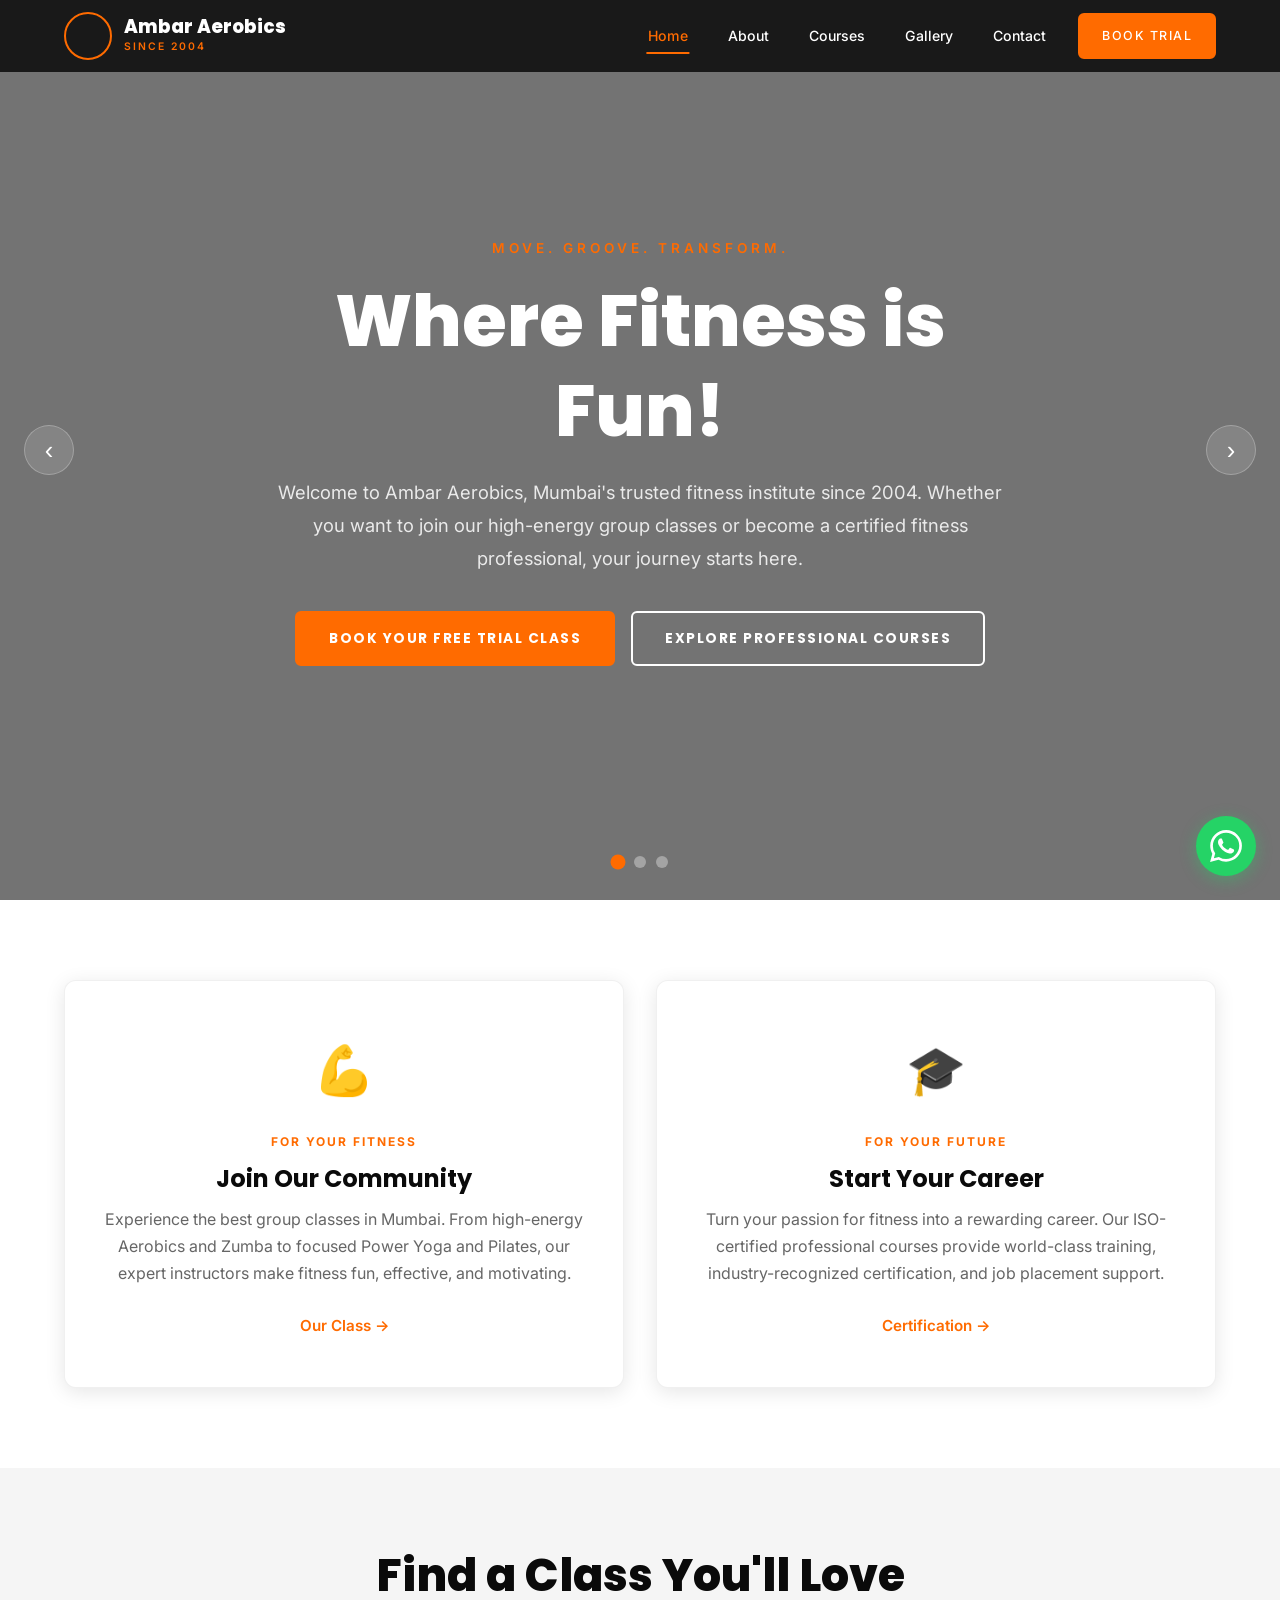
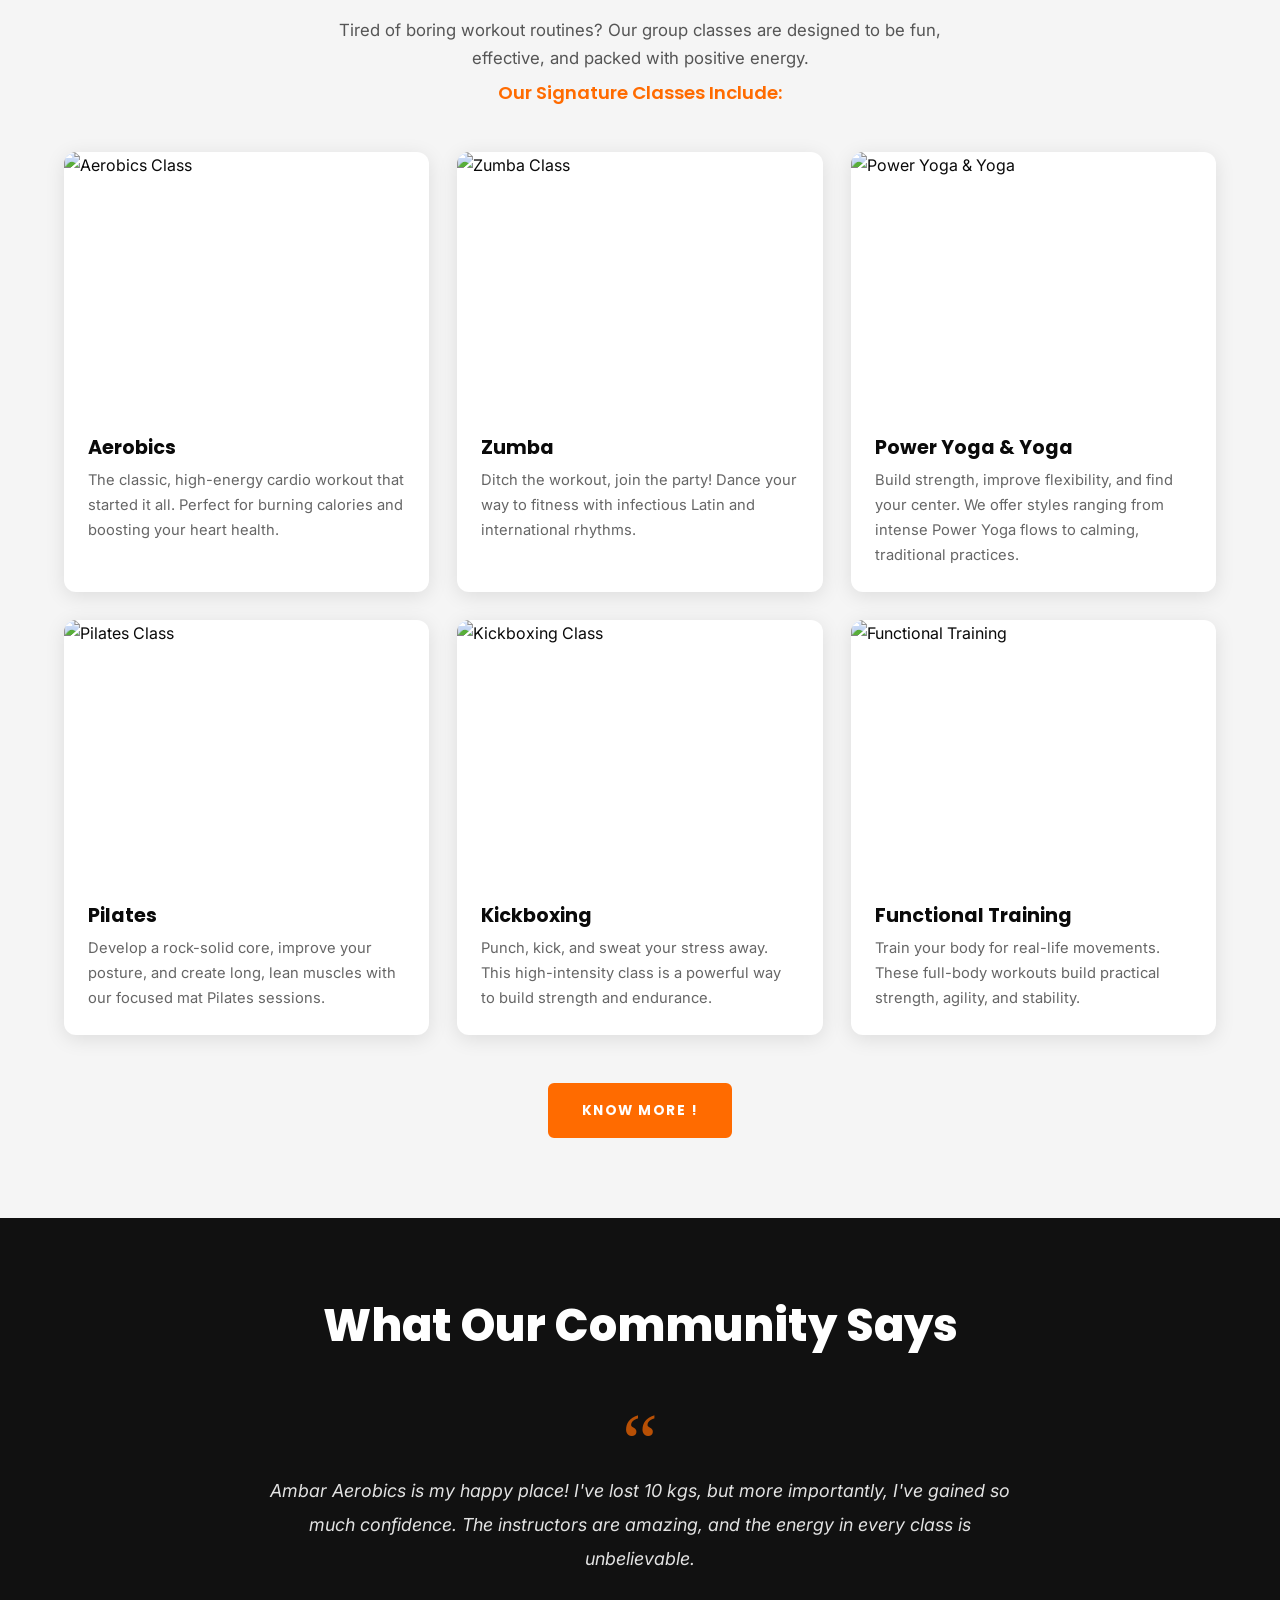
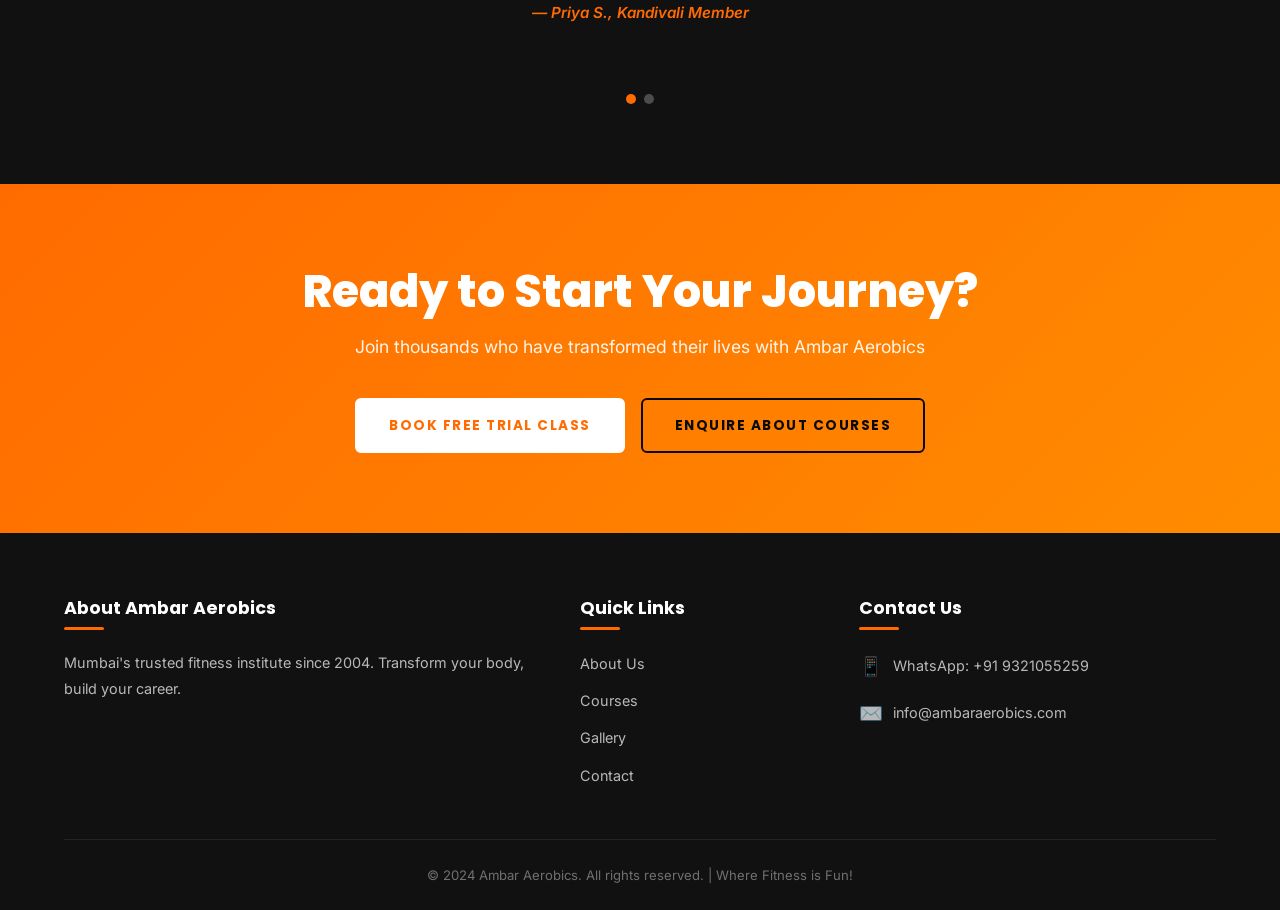
==== commit 06143cc7: "Sync index.html content with live site" ====
--- a/index.html
+++ b/index.html
@@ -4,7 +4,7 @@
   <meta charset="UTF-8">
   <meta name="viewport" content="width=device-width, initial-scale=1.0">
   <meta name="description" content="Ambar Aerobics — Mumbai's trusted fitness institute since 2004. Join group classes like Aerobics, Zumba, Yoga, Pilates or become a certified fitness professional.">
-  <title>Ambar Aerobics — Where Fitness is Fun! | Mumbai's Trusted Fitness Institute</title>
+  <title>Ambar Aerobics | Transform with Ambar Aerobics!</title>
   <link rel="stylesheet" href="css/style.css">
 </head>
 <body>
@@ -68,7 +68,7 @@
           <span class="card-emoji">💪</span>
           <span class="card-label">For Your Fitness</span>
           <h3>Join Our Community</h3>
-          <p>Step into a world of high-energy group classes designed to make you sweat, smile, and come back for more. From Aerobics to Zumba, Power Yoga to Pilates — there's a class for everyone.</p>
+          <p>Experience the best group classes in Mumbai. From high-energy Aerobics and Zumba to focused Power Yoga and Pilates, our expert instructors make fitness fun, effective, and motivating.</p>
           <a href="contact.html" class="card-link">Our Class →</a>
         </div>
         <div class="two-card">
@@ -110,28 +110,28 @@
           <img src="https://t3.ftcdn.net/jpg/03/27/38/44/360_F_327384402_NzqnEUPS2qjwBzs7imQZPN9wRd4B6c4K.jpg" alt="Power Yoga & Yoga" loading="lazy">
           <div class="class-card-body">
             <h3>Power Yoga &amp; Yoga</h3>
-            <p>Build strength, improve flexibility, and find your center.</p>
+            <p>Build strength, improve flexibility, and find your center. We offer styles ranging from intense Power Yoga flows to calming, traditional practices.</p>
           </div>
         </div>
         <div class="class-card">
           <img src="https://images.ctfassets.net/ipjoepkmtnha/46EH5kpyNtUfIhJmtWwrTu/e3d099cd2abfc864a68bed508a250cb9/pilates-at-home-article-hero-02.jpg" alt="Pilates Class" loading="lazy">
           <div class="class-card-body">
             <h3>Pilates</h3>
-            <p>Develop a rock-solid core, improve your posture, and create long, lean muscles.</p>
+            <p>Develop a rock-solid core, improve your posture, and create long, lean muscles with our focused mat Pilates sessions.</p>
           </div>
         </div>
         <div class="class-card">
           <img src="https://www.sustainhealth.fit/wp-content/uploads/2020/07/Here%E2%80%99s-Why-You-Should-Get-Into-Kickboxing-scaled.jpg" alt="Kickboxing Class" loading="lazy">
           <div class="class-card-body">
             <h3>Kickboxing</h3>
-            <p>Punch, kick, and sweat your stress away. This high-intensity class builds strength and endurance.</p>
+            <p>Punch, kick, and sweat your stress away. This high-intensity class is a powerful way to build strength and endurance.</p>
           </div>
         </div>
         <div class="class-card">
           <img src="https://images.unsplash.com/photo-1571019613454-1cb2f99b2d8b?q=80&w=1800&auto=format&fit=crop" alt="Functional Training" loading="lazy">
           <div class="class-card-body">
             <h3>Functional Training</h3>
-            <p>Train your body for real-life movements. Full-body workouts build practical strength, agility, and stability.</p>
+            <p>Train your body for real-life movements. These full-body workouts build practical strength, agility, and stability.</p>
           </div>
         </div>
       </div>
@@ -175,8 +175,8 @@
       <h2>Ready to Start Your Journey?</h2>
       <p>Join thousands who have transformed their lives with Ambar Aerobics</p>
       <div class="hero-buttons">
-        <a href="https://wa.me/919321065529?text=Hello!%20I%20want%20to%20book%20a%20FREE%20trial%20class%20at%20Ambar%20Aerobics" target="_blank" rel="noopener" class="btn btn-white">Book FREE Trial Class</a>
-        <a href="https://wa.me/919321065529?text=Hello!%20I%20want%20to%20know%20more%20about%20professional%20courses%20at%20Ambar%20Aerobics" target="_blank" rel="noopener" class="btn btn-dark-outline" style="border-color: var(--dark); color: var(--dark);">Enquire About Courses</a>
+        <a href="https://wa.me/919321055259?text=Hello!%20I%20want%20to%20book%20a%20FREE%20trial%20class%20at%20Ambar%20Aerobics" target="_blank" rel="noopener" class="btn btn-white">Book FREE Trial Class</a>
+        <a href="https://wa.me/919321055259?text=Hello!%20I%20want%20to%20know%20more%20about%20professional%20courses%20at%20Ambar%20Aerobics" target="_blank" rel="noopener" class="btn btn-dark-outline" style="border-color: var(--dark); color: var(--dark);">Enquire About Courses</a>
       </div>
     </div>
   </section>
@@ -187,12 +187,11 @@
       <div class="footer-grid">
         <div class="footer-col">
           <h4>About Ambar Aerobics</h4>
-          <p>Founded in 2004, Ambar Aerobics is Mumbai's trusted fitness institute offering high-energy group classes and ISO-certified professional courses. Where Fitness is Fun!</p>
+          <p>Mumbai's trusted fitness institute since 2004. Transform your body, build your career.</p>
         </div>
         <div class="footer-col">
           <h4>Quick Links</h4>
           <ul>
-            <li><a href="index.html">Home</a></li>
             <li><a href="about.html">About Us</a></li>
             <li><a href="courses.html">Courses</a></li>
             <li><a href="gallery.html">Gallery</a></li>
@@ -203,7 +202,7 @@
           <h4>Contact Us</h4>
           <div class="footer-contact-item">
             <span>📱</span>
-            <a href="https://wa.me/919321065529" target="_blank" rel="noopener">WhatsApp: +91 9321065529</a>
+            <a href="https://wa.me/919321055259" target="_blank" rel="noopener">WhatsApp: +91 9321055259</a>
           </div>
           <div class="footer-contact-item">
             <span>✉️</span>
@@ -218,7 +217,7 @@
   </footer>
 
   <!-- ========== WHATSAPP FLOATING BUTTON ========== -->
-  <a href="https://wa.me/919321065529?text=Hello!%20I%20want%20to%20know%20more%20about%20Ambar%20Aerobics" target="_blank" rel="noopener" class="whatsapp-float" aria-label="Chat on WhatsApp">
+  <a href="https://wa.me/919321055259?text=Hello!%20I%20want%20to%20know%20more%20about%20Ambar%20Aerobics" target="_blank" rel="noopener" class="whatsapp-float" aria-label="Chat on WhatsApp">
     <svg xmlns="http://www.w3.org/2000/svg" viewBox="0 0 24 24"><path d="M17.472 14.382c-.297-.149-1.758-.867-2.03-.967-.273-.099-.471-.148-.67.15-.197.297-.767.966-.94 1.164-.173.199-.347.223-.644.075-.297-.15-1.255-.463-2.39-1.475-.883-.788-1.48-1.761-1.653-2.059-.173-.297-.018-.458.13-.606.134-.133.298-.347.446-.52.149-.174.198-.298.298-.497.099-.198.05-.371-.025-.52-.075-.149-.669-1.612-.916-2.207-.242-.579-.487-.5-.669-.51-.173-.008-.371-.01-.57-.01-.198 0-.52.074-.792.372-.272.297-1.04 1.016-1.04 2.479 0 1.462 1.065 2.875 1.213 3.074.149.198 2.096 3.2 5.077 4.487.709.306 1.262.489 1.694.625.712.227 1.36.195 1.871.118.571-.085 1.758-.719 2.006-1.413.248-.694.248-1.289.173-1.413-.074-.124-.272-.198-.57-.347m-5.421 7.403h-.004a9.87 9.87 0 01-5.031-1.378l-.361-.214-3.741.982.998-3.648-.235-.374a9.86 9.86 0 01-1.51-5.26c.001-5.45 4.436-9.884 9.888-9.884 2.64 0 5.122 1.03 6.988 2.898a9.825 9.825 0 012.893 6.994c-.003 5.45-4.437 9.884-9.885 9.884m8.413-18.297A11.815 11.815 0 0012.05 0C5.495 0 .16 5.335.157 11.892c0 2.096.547 4.142 1.588 5.945L.057 24l6.305-1.654a11.882 11.882 0 005.683 1.448h.005c6.554 0 11.89-5.335 11.893-11.893a11.821 11.821 0 00-3.48-8.413z"/></svg>
   </a>
 
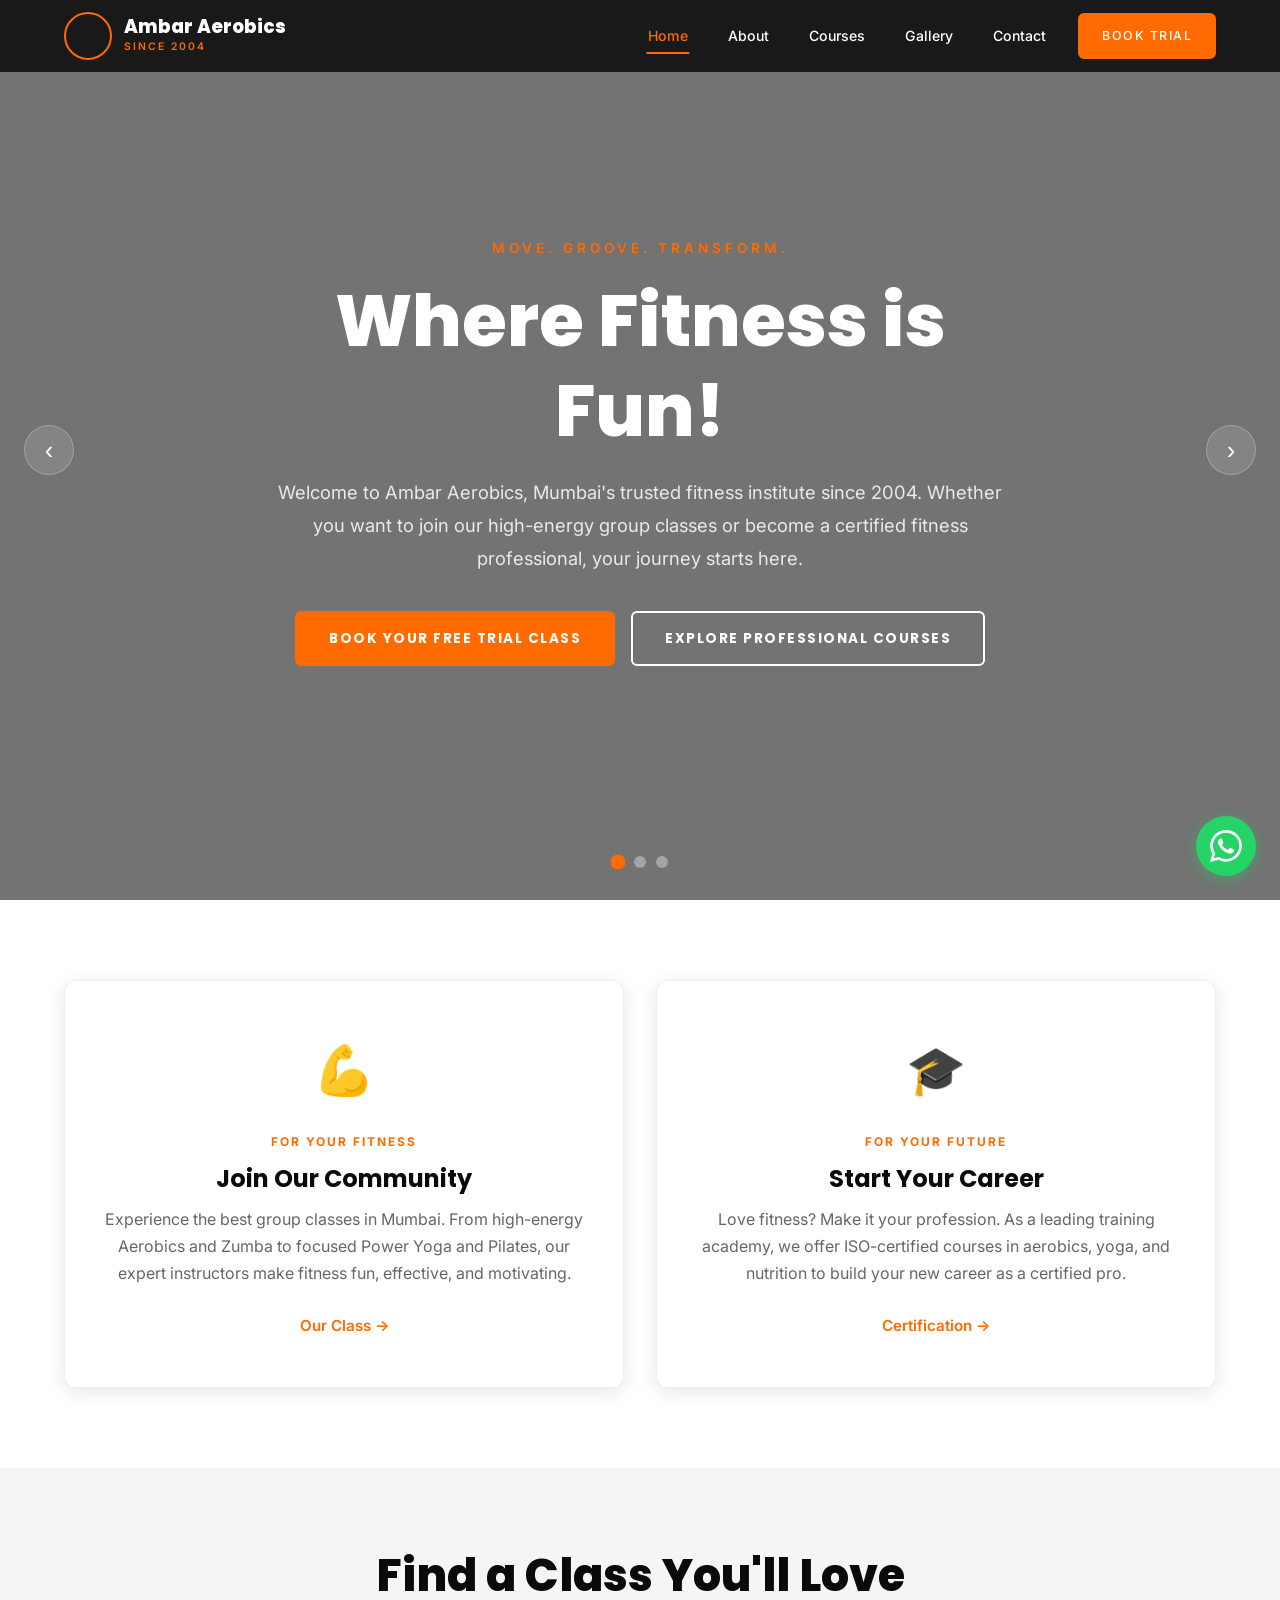
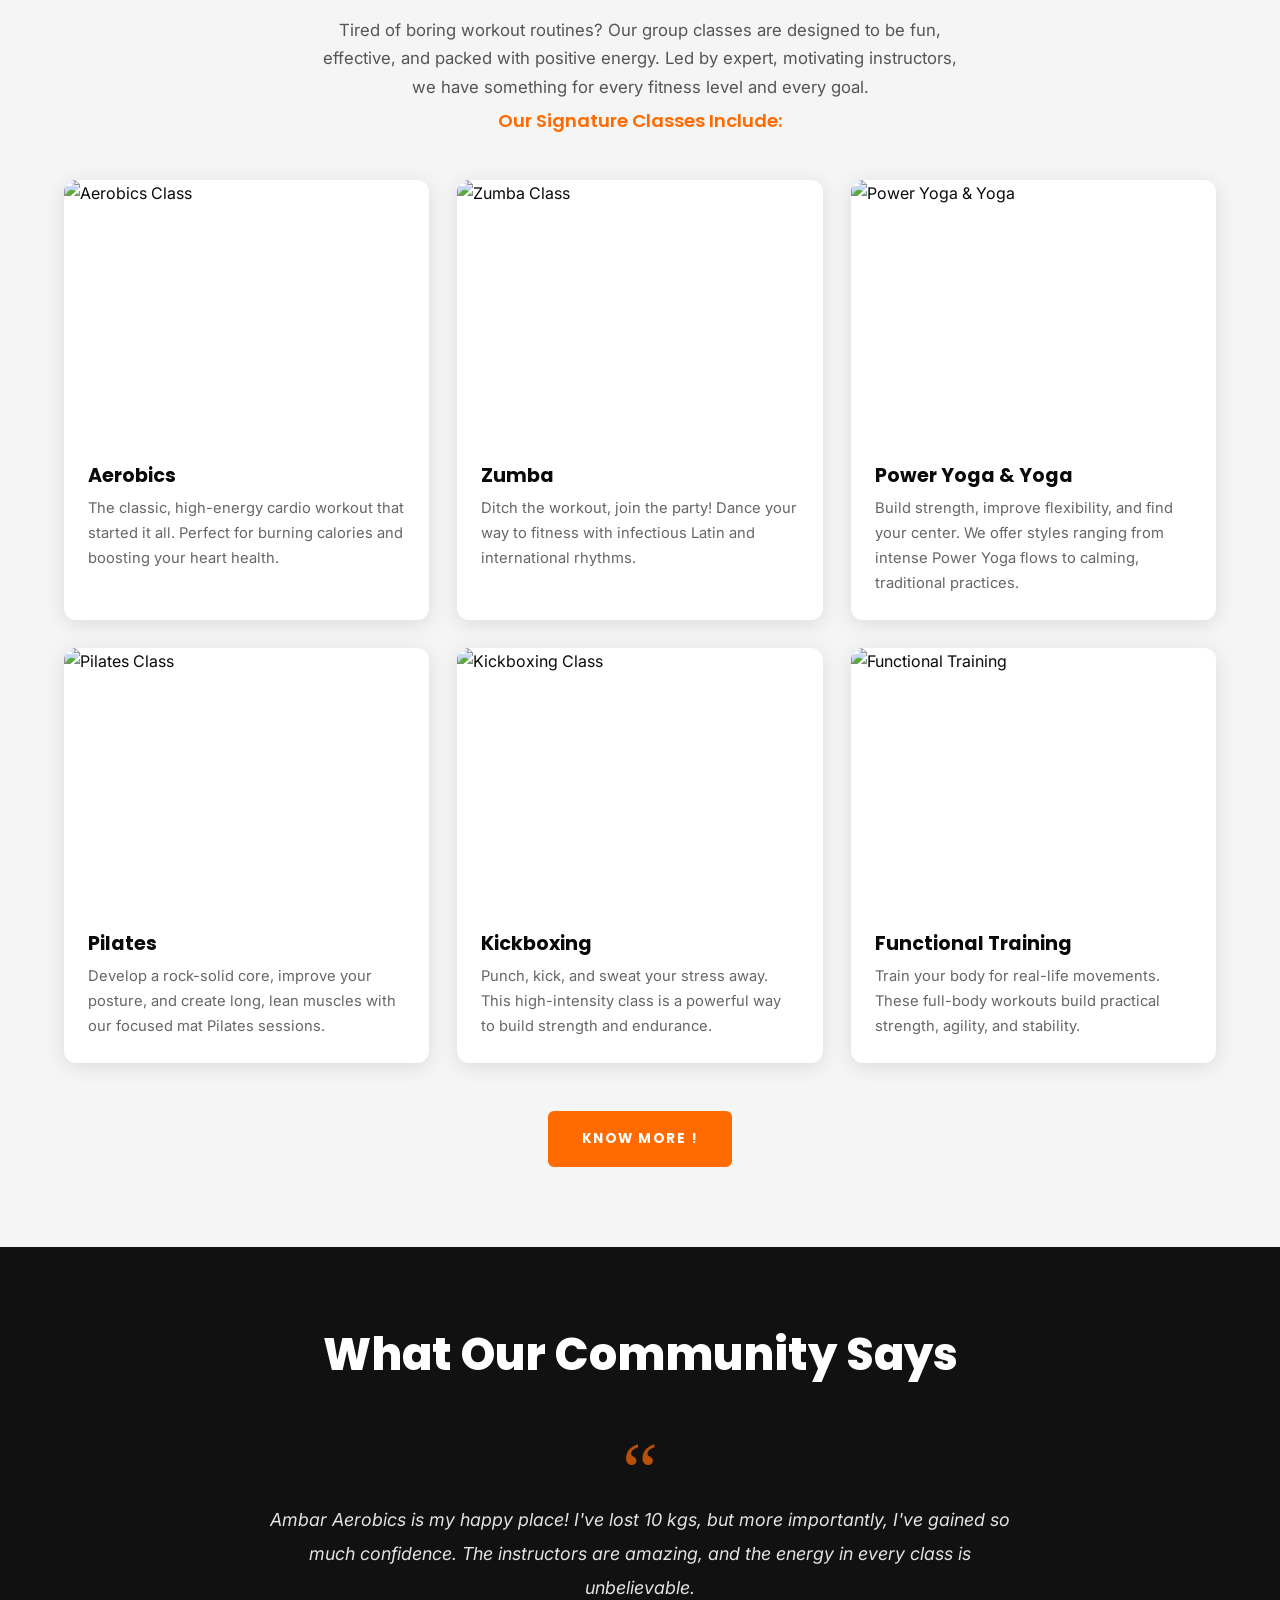
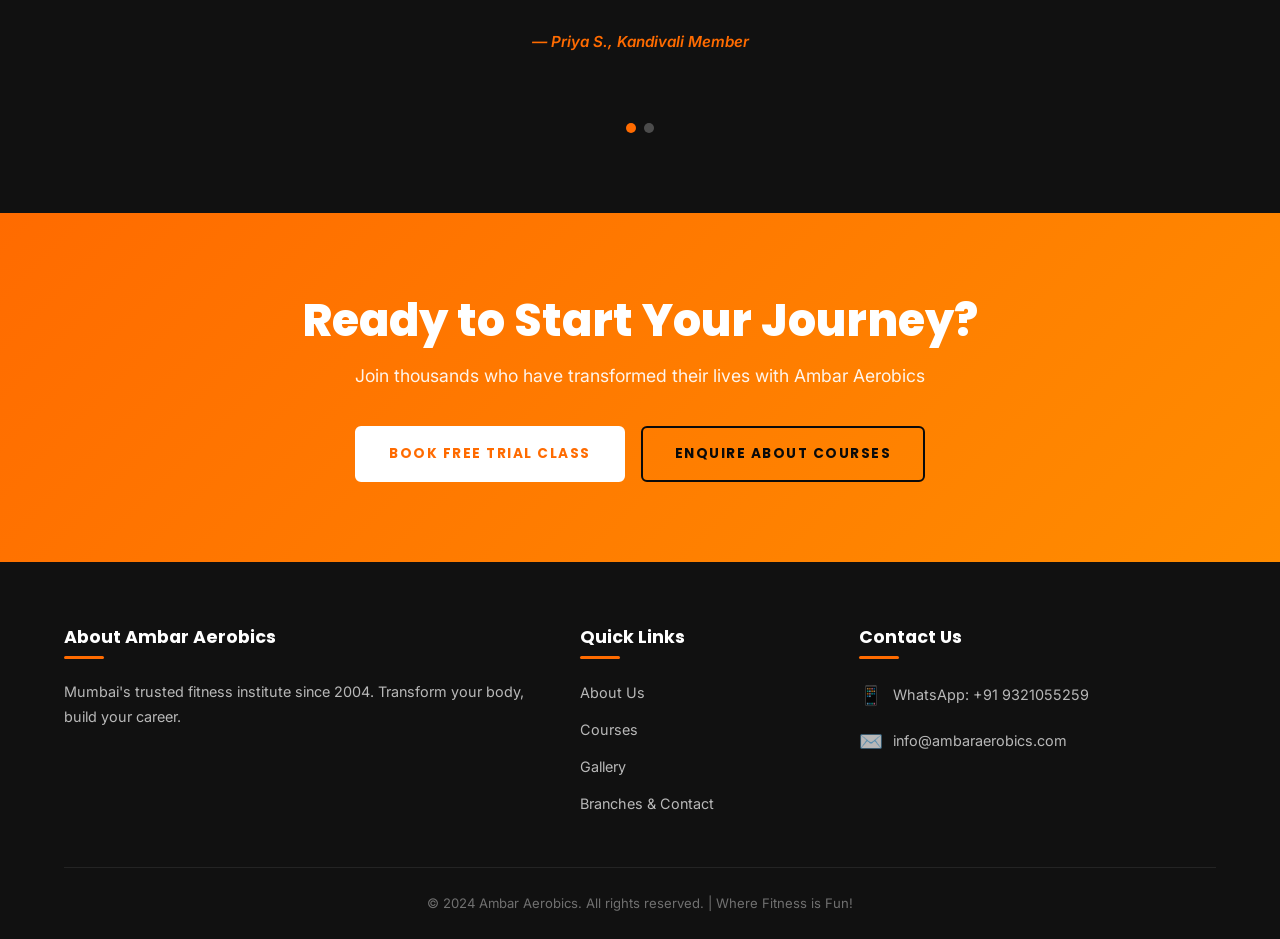
==== commit 79398535: "Match live site: fix text, meta, footer, add preloader" ====
--- a/index.html
+++ b/index.html
@@ -3,11 +3,20 @@
 <head>
   <meta charset="UTF-8">
   <meta name="viewport" content="width=device-width, initial-scale=1.0">
-  <meta name="description" content="Ambar Aerobics — Mumbai's trusted fitness institute since 2004. Join group classes like Aerobics, Zumba, Yoga, Pilates or become a certified fitness professional.">
-  <title>Ambar Aerobics | Transform with Ambar Aerobics!</title>
+  <meta name="description" content="Mumbai's trusted fitness institute since 2004. Join high-energy group classes or become a certified fitness professional. Transform your body and build your career with Ambar Aerobics.">
+  <title>Ambar Aerobics | Transform with Ambar Aerobics!.</title>
   <link rel="stylesheet" href="css/style.css">
 </head>
 <body>
+
+  <!-- ========== PRELOADER ========== -->
+  <div id="preloader">
+    <div class="preloader-content">
+      <img src="images/logo.jpeg" alt="Ambar Aerobics">
+      <h2>Ambar Aerobics</h2>
+      <p>Where Fitness is Fun!</p>
+    </div>
+  </div>
 
   <!-- ========== NAVBAR ========== -->
   <nav class="navbar" id="navbar">
@@ -75,7 +84,7 @@
           <span class="card-emoji">🎓</span>
           <span class="card-label">For Your Future</span>
           <h3>Start Your Career</h3>
-          <p>Turn your passion for fitness into a rewarding career. Our ISO-certified professional courses provide world-class training, industry-recognized certification, and job placement support.</p>
+          <p>Love fitness? Make it your profession. As a leading training academy, we offer ISO-certified courses in aerobics, yoga, and nutrition to build your new career as a certified pro.</p>
           <a href="courses.html" class="card-link">Certification →</a>
         </div>
       </div>
@@ -87,7 +96,7 @@
     <div class="container">
       <div class="section-header">
         <h2>Find a Class You'll Love</h2>
-        <p>Tired of boring workout routines? Our group classes are designed to be fun, effective, and packed with positive energy.</p>
+        <p>Tired of boring workout routines? Our group classes are designed to be fun, effective, and packed with positive energy. Led by expert, motivating instructors, we have something for every fitness level and every goal.</p>
         <h3>Our Signature Classes Include:</h3>
       </div>
 
@@ -195,7 +204,7 @@
             <li><a href="about.html">About Us</a></li>
             <li><a href="courses.html">Courses</a></li>
             <li><a href="gallery.html">Gallery</a></li>
-            <li><a href="contact.html">Contact</a></li>
+            <li><a href="contact.html">Branches &amp; Contact</a></li>
           </ul>
         </div>
         <div class="footer-col">
--- a/css/style.css
+++ b/css/style.css
@@ -1382,3 +1382,47 @@
     padding: 80px 0;
   }
 }
+
+/* ============================================
+   PRELOADER
+   ============================================ */
+#preloader {
+  position: fixed;
+  top: 0;
+  left: 0;
+  width: 100%;
+  height: 100%;
+  background: #000;
+  display: flex;
+  align-items: center;
+  justify-content: center;
+  z-index: 9999;
+  transition: opacity 0.5s ease;
+}
+
+#preloader.hidden {
+  opacity: 0;
+  pointer-events: none;
+}
+
+.preloader-content {
+  text-align: center;
+  color: #fff;
+}
+
+.preloader-content img {
+  width: 80px;
+  border-radius: 50%;
+  margin-bottom: 1rem;
+}
+
+.preloader-content h2 {
+  font-family: var(--font-heading);
+  font-size: 2rem;
+  margin-bottom: 0.5rem;
+}
+
+.preloader-content p {
+  color: #aaa;
+  font-size: 0.95rem;
+}
